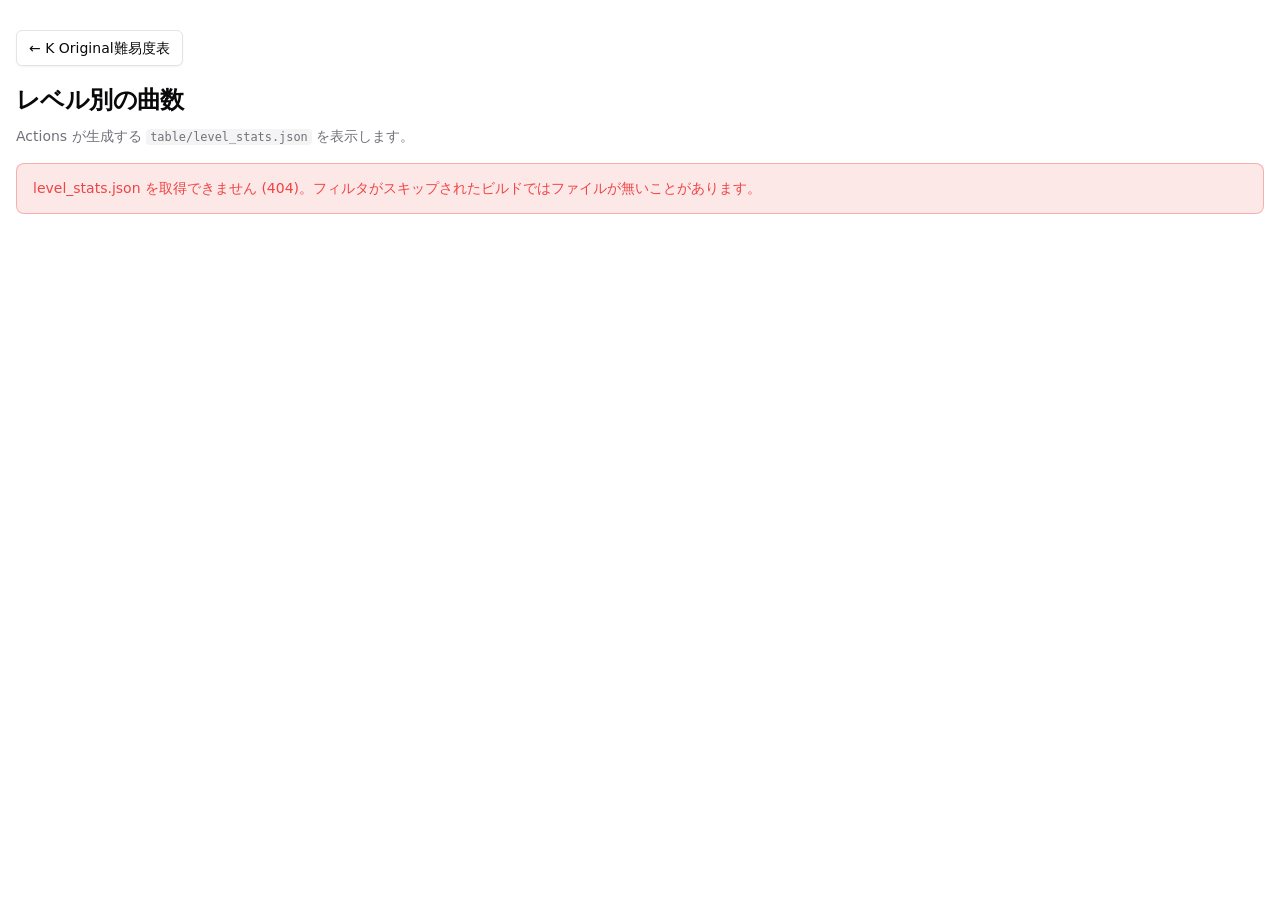
==== docs/level-stats.html @ 5c1eef1f "Merge pull request #25 from katsu996/cursor/shadcn-style-ui-k-original-6162 style(pages): shadcn/ui " ====
<!DOCTYPE html>
<html lang="ja">
<head>
  <meta charset="utf-8" />
  <meta name="viewport" content="width=device-width, initial-scale=1" />
  <title>K Original難易度表 — レベル別の曲数</title>
  <style>
    /* index と同系の shadcn/ui（zinc）風トークン（OS の明暗に追従） */
    html {
      color-scheme: light dark;
      --background: 0 0% 100%;
      --foreground: 240 10% 3.9%;
      --card: 0 0% 100%;
      --card-foreground: 240 10% 3.9%;
      --muted: 240 4.8% 95.9%;
      --muted-foreground: 240 3.8% 46.1%;
      --border: 240 5.9% 90%;
      --radius: 0.5rem;
      --link: 221 83% 53%;
      --destructive: 0 84.2% 60.2%;
    }
    @media (prefers-color-scheme: dark) {
      html {
        --background: 240 10% 3.9%;
        --foreground: 0 0% 98%;
        --card: 240 10% 3.9%;
        --card-foreground: 0 0% 98%;
        --muted: 240 3.7% 15.9%;
        --muted-foreground: 240 5% 64.9%;
        --border: 240 3.7% 15.9%;
        --link: 217 91% 60%;
        --destructive: 0 62.8% 30.6%;
      }
    }
    * { box-sizing: border-box; }
    body {
      font-family: ui-sans-serif, system-ui, -apple-system, "Segoe UI", Roboto, "Noto Sans JP", sans-serif;
      margin: 0;
      padding: 1rem 1rem 2rem;
      background-color: hsl(var(--background));
      color: hsl(var(--foreground));
      line-height: 1.5;
      -webkit-font-smoothing: antialiased;
    }
    .wrap { max-width: 100%; margin: 0 auto; }
    h1 { font-size: 1.5rem; font-weight: 600; letter-spacing: -0.025em; margin: 0 0 0.5rem; }
    .lead { color: hsl(var(--muted-foreground)); margin: 0 0 1rem; font-size: 0.875rem; }
    .nav { margin-bottom: 1rem; font-size: 0.875rem; }
    .nav a {
      display: inline-flex;
      align-items: center;
      height: 2.25rem;
      padding: 0 0.75rem;
      border-radius: calc(var(--radius) - 2px);
      font-weight: 500;
      color: hsl(var(--foreground));
      border: 1px solid hsl(var(--border));
      background: hsl(var(--card));
      box-shadow: 0 1px 2px 0 rgb(0 0 0 / 0.05);
      text-decoration: none;
      transition: background-color 0.15s;
    }
    .nav a:hover { background-color: hsl(var(--muted)); }
    .meta {
      background-color: hsl(var(--card));
      border: 1px solid hsl(var(--border));
      border-radius: var(--radius);
      box-shadow: 0 1px 2px 0 rgb(0 0 0 / 0.05);
      padding: 0.75rem 1rem;
      margin-bottom: 1rem;
      font-size: 0.8125rem;
    }
    .meta dl { margin: 0; display: grid; grid-template-columns: auto 1fr; gap: 0.25rem 1rem; }
    .meta dt { color: hsl(var(--muted-foreground)); font-weight: 500; }
    .meta dd { margin: 0; word-break: break-all; }
    .level-stats {
      background-color: hsl(var(--card));
      border: 1px solid hsl(var(--border));
      border-radius: var(--radius);
      box-shadow: 0 1px 2px 0 rgb(0 0 0 / 0.05);
      padding: 0.75rem 1rem 1rem;
      margin-bottom: 1rem;
    }
    .level-stats h2 {
      font-size: 1.05rem;
      margin: 0 0 0.35rem;
      font-weight: 600;
    }
    .level-stats-grid {
      display: grid;
      grid-template-columns: repeat(auto-fit, minmax(15rem, 1fr));
      gap: 0.75rem;
    }
    .level-stats-card {
      border: 1px solid hsl(var(--border));
      border-radius: var(--radius);
      padding: 0.55rem 0.65rem;
      background-color: hsl(var(--muted) / 0.35);
      min-width: 0;
    }
    .level-stats-card h3 {
      font-size: 0.9rem;
      margin: 0 0 0.25rem;
      font-weight: 600;
      line-height: 1.35;
    }
    .level-stats-card .level-stats-sub {
      font-size: 0.76rem;
      color: hsl(var(--muted-foreground));
      margin: 0 0 0.4rem;
    }
    .level-stats-card .scroll-mini {
      overflow: auto;
      max-height: 14rem;
      border-radius: calc(var(--radius) - 2px);
      border: 1px solid hsl(var(--border));
      background-color: hsl(var(--background));
    }
    .level-stats-card table {
      border-collapse: collapse;
      font-size: 0.78rem;
      width: 100%;
      white-space: nowrap;
    }
    .level-stats-card th, .level-stats-card td {
      border: 1px solid hsl(var(--border));
      padding: 0.25rem 0.4rem;
    }
    .level-stats-card th {
      background-color: hsl(var(--muted));
      position: sticky;
      top: 0;
      z-index: 1;
    }
    td.num { text-align: right; font-variant-numeric: tabular-nums; }
    .err {
      color: hsl(var(--destructive));
      padding: 0.875rem 1rem;
      background-color: hsl(var(--destructive) / 0.12);
      border: 1px solid hsl(var(--destructive) / 0.35);
      border-radius: var(--radius);
      font-size: 0.875rem;
    }
    code {
      background-color: hsl(var(--muted));
      padding: 0.1em 0.35em;
      border-radius: calc(var(--radius) - 4px);
      font-size: 0.85em;
    }
  </style>
</head>
<body>
  <div class="wrap">
    <p class="nav"><a href="./index.html">← K Original難易度表</a></p>
    <h1>レベル別の曲数</h1>
    <p class="lead">
      Actions が生成する <code>table/level_stats.json</code> を表示します。
    </p>
    <div id="meta" class="meta" hidden>
      <dl id="meta-dl"></dl>
    </div>
    <div id="err" class="err" hidden></div>
    <section id="level-stats-section" class="level-stats" hidden>
      <h2>集計</h2>
      <div id="level-stats-grid" class="level-stats-grid"></div>
    </section>
  </div>
  <script>
(function () {
  var metaEl = document.getElementById("meta");
  var metaDl = document.getElementById("meta-dl");
  var errEl = document.getElementById("err");
  var levelSec = document.getElementById("level-stats-section");
  var levelGrid = document.getElementById("level-stats-grid");

  fetch("./table/level_stats.json", { cache: "no-store" })
    .then(function (r) {
      if (!r.ok) throw new Error("level_stats.json を取得できません (" + r.status + ")。フィルタがスキップされたビルドではファイルが無いことがあります。");
      return r.json();
    })
    .then(function (ld) {
      metaDl.innerHTML = "";
      if (ld.sql_where) {
        var dt = document.createElement("dt");
        dt.textContent = "SQL 条件";
        var dd = document.createElement("dd");
        dd.textContent = String(ld.sql_where);
        metaDl.appendChild(dt);
        metaDl.appendChild(dd);
      }
      if (ld.version != null) {
        var dt2 = document.createElement("dt");
        dt2.textContent = "集計 JSON の version";
        var dd2 = document.createElement("dd");
        dd2.textContent = String(ld.version);
        metaDl.appendChild(dt2);
        metaDl.appendChild(dd2);
      }
      metaEl.hidden = metaDl.children.length === 0;

      if (!ld || !Array.isArray(ld.sources) || !ld.sources.length) {
        errEl.textContent = "level_stats.json に sources がありません（空の集計）。";
        errEl.hidden = false;
        return;
      }

      levelGrid.innerHTML = "";
      ld.sources.forEach(function (src) {
        var card = document.createElement("div");
        card.className = "level-stats-card";
        var h3 = document.createElement("h3");
        var disp = (src.display_name && String(src.display_name).trim()) || ("表 " + (src.index || ""));
        h3.textContent = disp;
        card.appendChild(h3);
        var shortN = (src.short_name && String(src.short_name).trim()) || "";
        var sub = document.createElement("p");
        sub.className = "level-stats-sub";
        sub.textContent = "条件通過 " + (src.total_filtered != null ? src.total_filtered : "—") + " 行（重複除去前）";
        card.appendChild(sub);
        var wrap = document.createElement("div");
        wrap.className = "scroll-mini";
        var tbl = document.createElement("table");
        var thead = document.createElement("thead");
        var trh = document.createElement("tr");
        var th1 = document.createElement("th");
        th1.textContent = "レベル";
        var th2 = document.createElement("th");
        th2.textContent = "曲数";
        trh.appendChild(th1);
        trh.appendChild(th2);
        thead.appendChild(trh);
        tbl.appendChild(thead);
        var tb = document.createElement("tbody");
        var bl = src.by_level && typeof src.by_level === "object" ? src.by_level : {};
        Object.keys(bl).forEach(function (k) {
          var tr = document.createElement("tr");
          var td1 = document.createElement("td");
          td1.textContent = shortN ? shortN + String(k) : String(k);
          var td2 = document.createElement("td");
          td2.className = "num";
          td2.textContent = String(bl[k]);
          tr.appendChild(td1);
          tr.appendChild(td2);
          tb.appendChild(tr);
        });
        tbl.appendChild(tb);
        wrap.appendChild(tbl);
        card.appendChild(wrap);
        levelGrid.appendChild(card);
      });
      levelSec.hidden = false;
    })
    .catch(function (e) {
      errEl.textContent = String(e.message || e);
      errEl.hidden = false;
    });
})();
  </script>
</body>
</html>
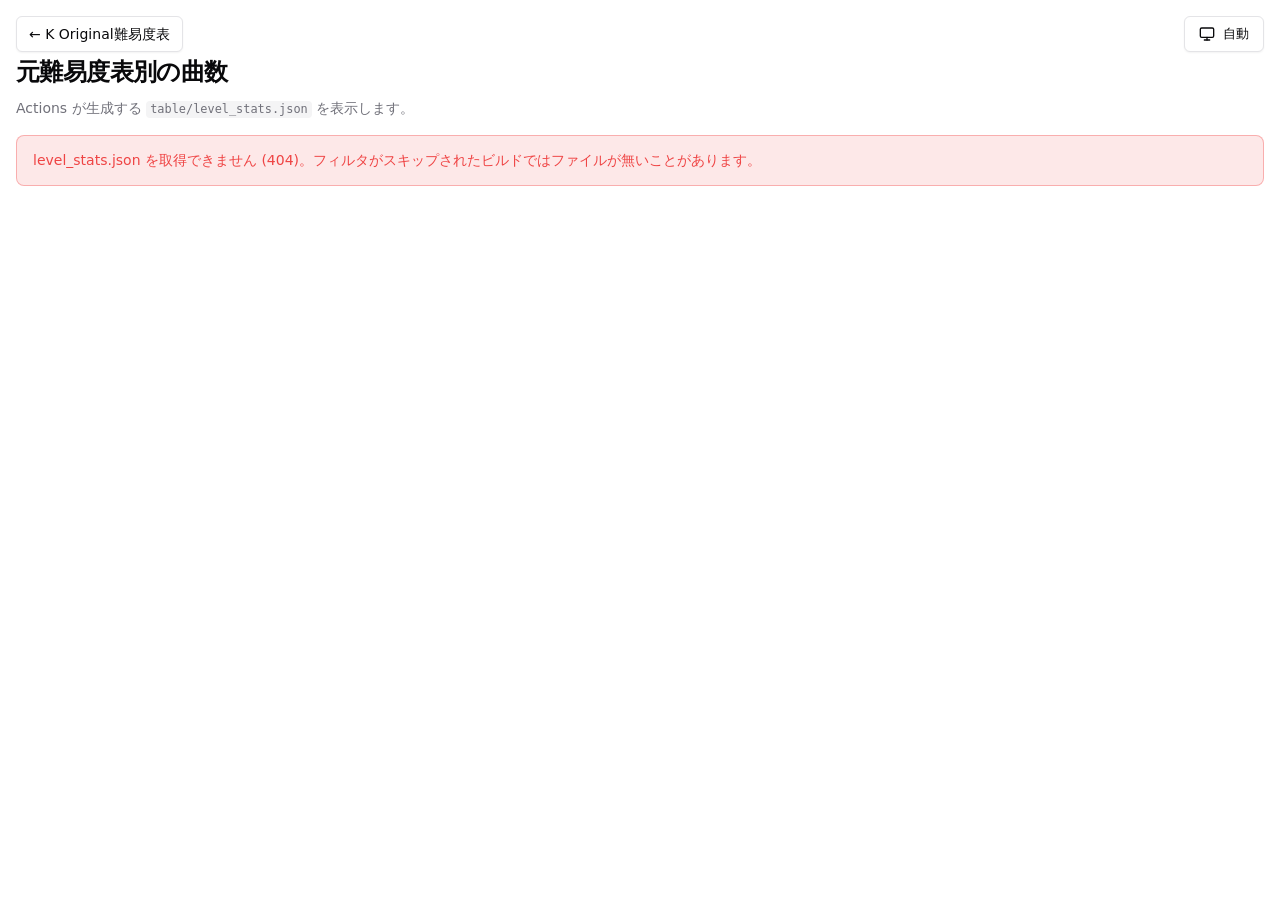
==== commit a779a7a2: "Merge pull request #26 from katsu996/cursor/pages-filter-level-stats-d95a feat(pages): 絞り込み折りたたみ・出自フ" ====
--- a/docs/level-stats.html
+++ b/docs/level-stats.html
@@ -3,9 +3,8 @@
 <head>
   <meta charset="utf-8" />
   <meta name="viewport" content="width=device-width, initial-scale=1" />
-  <title>K Original難易度表 — レベル別の曲数</title>
+  <title>K Original難易度表 — 元難易度表別の曲数</title>
   <style>
-    /* index と同系の shadcn/ui（zinc）風トークン（OS の明暗に追従） */
     html {
       color-scheme: light dark;
       --background: 0 0% 100%;
@@ -14,23 +13,61 @@
       --card-foreground: 240 10% 3.9%;
       --muted: 240 4.8% 95.9%;
       --muted-foreground: 240 3.8% 46.1%;
+      --accent: 240 4.8% 95.9%;
+      --accent-foreground: 240 5.9% 10%;
       --border: 240 5.9% 90%;
+      --input: 240 5.9% 90%;
+      --ring: 240 5.9% 10%;
       --radius: 0.5rem;
       --link: 221 83% 53%;
       --destructive: 0 84.2% 60.2%;
     }
     @media (prefers-color-scheme: dark) {
-      html {
+      html:not(.theme-light):not(.theme-dark) {
         --background: 240 10% 3.9%;
         --foreground: 0 0% 98%;
         --card: 240 10% 3.9%;
         --card-foreground: 0 0% 98%;
         --muted: 240 3.7% 15.9%;
         --muted-foreground: 240 5% 64.9%;
+        --accent: 240 3.7% 15.9%;
+        --accent-foreground: 0 0% 98%;
         --border: 240 3.7% 15.9%;
+        --input: 240 3.7% 15.9%;
+        --ring: 240 4.9% 83.9%;
         --link: 217 91% 60%;
         --destructive: 0 62.8% 30.6%;
       }
+    }
+    html.theme-dark {
+      --background: 240 10% 3.9%;
+      --foreground: 0 0% 98%;
+      --card: 240 10% 3.9%;
+      --card-foreground: 0 0% 98%;
+      --muted: 240 3.7% 15.9%;
+      --muted-foreground: 240 5% 64.9%;
+      --accent: 240 3.7% 15.9%;
+      --accent-foreground: 0 0% 98%;
+      --border: 240 3.7% 15.9%;
+      --input: 240 3.7% 15.9%;
+      --ring: 240 4.9% 83.9%;
+      --link: 217 91% 60%;
+      --destructive: 0 62.8% 30.6%;
+    }
+    html.theme-light {
+      --background: 0 0% 100%;
+      --foreground: 240 10% 3.9%;
+      --card: 0 0% 100%;
+      --card-foreground: 240 10% 3.9%;
+      --muted: 240 4.8% 95.9%;
+      --muted-foreground: 240 3.8% 46.1%;
+      --accent: 240 4.8% 95.9%;
+      --accent-foreground: 240 5.9% 10%;
+      --border: 240 5.9% 90%;
+      --input: 240 5.9% 90%;
+      --ring: 240 5.9% 10%;
+      --link: 221 83% 53%;
+      --destructive: 0 84.2% 60.2%;
     }
     * { box-sizing: border-box; }
     body {
@@ -43,9 +80,54 @@
       -webkit-font-smoothing: antialiased;
     }
     .wrap { max-width: 100%; margin: 0 auto; }
-    h1 { font-size: 1.5rem; font-weight: 600; letter-spacing: -0.025em; margin: 0 0 0.5rem; }
+    .site-header {
+      display: flex;
+      flex-wrap: wrap;
+      align-items: flex-start;
+      justify-content: space-between;
+      gap: 0.75rem;
+      margin-bottom: 0.75rem;
+    }
+    .site-head-main { flex: 1; min-width: 0; }
+    h1 {
+      font-size: 1.5rem;
+      font-weight: 600;
+      letter-spacing: -0.025em;
+      margin: 0.35rem 0 0;
+      line-height: 1.2;
+    }
+    .shadcn-btn {
+      display: inline-flex;
+      align-items: center;
+      justify-content: center;
+      gap: 0.5rem;
+      white-space: nowrap;
+      border-radius: calc(var(--radius) - 2px);
+      font-size: 0.875rem;
+      font-weight: 500;
+      line-height: 1.25rem;
+      height: 2.25rem;
+      padding: 0 0.875rem;
+      border: 1px solid hsl(var(--input));
+      background-color: hsl(var(--background));
+      color: hsl(var(--foreground));
+      box-shadow: 0 1px 2px 0 rgb(0 0 0 / 0.05);
+      cursor: pointer;
+      transition: color 0.15s, background-color 0.15s, border-color 0.15s, box-shadow 0.15s;
+    }
+    .shadcn-btn:hover {
+      background-color: hsl(var(--accent));
+      color: hsl(var(--accent-foreground));
+    }
+    .shadcn-btn:focus-visible {
+      outline: 2px solid hsl(var(--ring));
+      outline-offset: 2px;
+    }
+    .shadcn-btn-icon-wrap { display: inline-flex; align-items: center; justify-content: center; flex-shrink: 0; }
+    .shadcn-btn-icon-wrap svg { display: block; }
+    .shadcn-btn-text { font-size: 0.8125rem; }
     .lead { color: hsl(var(--muted-foreground)); margin: 0 0 1rem; font-size: 0.875rem; }
-    .nav { margin-bottom: 1rem; font-size: 0.875rem; }
+    .nav { margin: 0 0 0.35rem; font-size: 0.875rem; }
     .nav a {
       display: inline-flex;
       align-items: center;
@@ -151,8 +233,16 @@
 </head>
 <body>
   <div class="wrap">
-    <p class="nav"><a href="./index.html">← K Original難易度表</a></p>
-    <h1>レベル別の曲数</h1>
+    <header class="site-header">
+      <div class="site-head-main">
+        <p class="nav"><a href="./index.html">← K Original難易度表</a></p>
+        <h1>元難易度表別の曲数</h1>
+      </div>
+      <button type="button" class="shadcn-btn" id="theme-toggle" aria-label="配色を切り替え">
+        <span class="shadcn-btn-icon-wrap" id="theme-toggle-icon" aria-hidden="true"></span>
+        <span class="shadcn-btn-text" id="theme-toggle-text">自動</span>
+      </button>
+    </header>
     <p class="lead">
       Actions が生成する <code>table/level_stats.json</code> を表示します。
     </p>
@@ -161,12 +251,63 @@
     </div>
     <div id="err" class="err" hidden></div>
     <section id="level-stats-section" class="level-stats" hidden>
-      <h2>集計</h2>
+      <h2>元難易度表ごとのレベル別件数</h2>
       <div id="level-stats-grid" class="level-stats-grid"></div>
     </section>
   </div>
   <script>
 (function () {
+  var THEME_STORAGE = "k-original-color-scheme";
+  var THEME_ICONS = {
+    system: '<svg xmlns="http://www.w3.org/2000/svg" width="16" height="16" viewBox="0 0 24 24" fill="none" stroke="currentColor" stroke-width="2" stroke-linecap="round" stroke-linejoin="round"><rect width="20" height="14" x="2" y="3" rx="2"/><line x1="8" x2="16" y1="21" y2="21"/><line x1="12" x2="12" y1="17" y2="21"/></svg>',
+    light: '<svg xmlns="http://www.w3.org/2000/svg" width="16" height="16" viewBox="0 0 24 24" fill="none" stroke="currentColor" stroke-width="2" stroke-linecap="round"><circle cx="12" cy="12" r="4"/><path d="M12 2v2m0 16v2M4.93 4.93l1.41 1.41m11.32 11.32l1.41 1.41M2 12h2m16 0h2M4.93 19.07l1.41-1.41M17.66 6.34l1.41-1.41"/></svg>',
+    dark: '<svg xmlns="http://www.w3.org/2000/svg" width="16" height="16" viewBox="0 0 24 24" fill="none" stroke="currentColor" stroke-width="2" stroke-linecap="round" stroke-linejoin="round"><path d="M12 3a6 6 0 0 0 9 9 9 9 0 1 1-9-9Z"/></svg>'
+  };
+
+  function applyThemeClass(mode) {
+    var html = document.documentElement;
+    html.classList.remove("theme-light", "theme-dark");
+    if (mode === "light") html.classList.add("theme-light");
+    else if (mode === "dark") html.classList.add("theme-dark");
+  }
+
+  function storedThemeMode() {
+    var v = localStorage.getItem(THEME_STORAGE);
+    if (v === "light" || v === "dark") return v;
+    return "system";
+  }
+
+  function setThemeButtonLabel(btn, mode) {
+    if (!btn) return;
+    var label = mode === "light" ? "ライト" : mode === "dark" ? "ダーク" : "自動";
+    var iconKey = mode === "light" ? "light" : mode === "dark" ? "dark" : "system";
+    var iconEl = document.getElementById("theme-toggle-icon");
+    var textEl = document.getElementById("theme-toggle-text");
+    if (iconEl) iconEl.innerHTML = THEME_ICONS[iconKey] || "";
+    if (textEl) textEl.textContent = label;
+    btn.setAttribute("aria-label", "配色: " + label + "（クリックで切替）");
+    btn.title = "配色: " + label + "（クリックで 自動→ライト→ダーク→自動）";
+  }
+
+  function initThemeToggle() {
+    var mode = storedThemeMode();
+    applyThemeClass(mode === "system" ? null : mode);
+    var btn = document.getElementById("theme-toggle");
+    setThemeButtonLabel(btn, mode);
+    if (!btn) return;
+    btn.addEventListener("click", function () {
+      var cur = storedThemeMode();
+      var next = cur === "system" ? "light" : cur === "light" ? "dark" : "system";
+      if (next === "system") localStorage.removeItem(THEME_STORAGE);
+      else localStorage.setItem(THEME_STORAGE, next);
+      var m = storedThemeMode();
+      applyThemeClass(m === "system" ? null : m);
+      setThemeButtonLabel(btn, m);
+    });
+  }
+
+  initThemeToggle();
+
   var metaEl = document.getElementById("meta");
   var metaDl = document.getElementById("meta-dl");
   var errEl = document.getElementById("err");
@@ -215,7 +356,9 @@
         var shortN = (src.short_name && String(src.short_name).trim()) || "";
         var sub = document.createElement("p");
         sub.className = "level-stats-sub";
-        sub.textContent = "条件通過 " + (src.total_filtered != null ? src.total_filtered : "—") + " 行（重複除去前）";
+        var ta = src.total_all != null ? String(src.total_all) : "—";
+        var tf = src.total_filtered != null ? String(src.total_filtered) : "—";
+        sub.textContent = "元表データ " + ta + " 行 / SQL 条件通過 " + tf + " 行（重複除去前）";
         card.appendChild(sub);
         var wrap = document.createElement("div");
         wrap.className = "scroll-mini";
@@ -224,25 +367,54 @@
         var trh = document.createElement("tr");
         var th1 = document.createElement("th");
         th1.textContent = "レベル";
-        var th2 = document.createElement("th");
-        th2.textContent = "曲数";
         trh.appendChild(th1);
-        trh.appendChild(th2);
+        var levelRows = Array.isArray(src.level_rows) ? src.level_rows : null;
+        var tb = document.createElement("tbody");
+        if (levelRows) {
+          var th2 = document.createElement("th");
+          th2.textContent = "曲数（SQL 後）";
+          var th3 = document.createElement("th");
+          th3.textContent = "曲数（SQL 前）";
+          trh.appendChild(th2);
+          trh.appendChild(th3);
+        } else {
+          var th2o = document.createElement("th");
+          th2o.textContent = "曲数";
+          trh.appendChild(th2o);
+        }
         thead.appendChild(trh);
         tbl.appendChild(thead);
-        var tb = document.createElement("tbody");
-        var bl = src.by_level && typeof src.by_level === "object" ? src.by_level : {};
-        Object.keys(bl).forEach(function (k) {
-          var tr = document.createElement("tr");
-          var td1 = document.createElement("td");
-          td1.textContent = shortN ? shortN + String(k) : String(k);
-          var td2 = document.createElement("td");
-          td2.className = "num";
-          td2.textContent = String(bl[k]);
-          tr.appendChild(td1);
-          tr.appendChild(td2);
-          tb.appendChild(tr);
-        });
+        if (levelRows) {
+          levelRows.forEach(function (lr) {
+            var tr = document.createElement("tr");
+            var lv = lr.level != null && lr.level !== "" ? String(lr.level) : "";
+            var td1 = document.createElement("td");
+            td1.textContent = shortN && lv ? shortN + lv : lv;
+            var td2 = document.createElement("td");
+            td2.className = "num";
+            td2.textContent = String(lr.after_sql != null ? lr.after_sql : 0);
+            var td3 = document.createElement("td");
+            td3.className = "num";
+            td3.textContent = String(lr.before_sql != null ? lr.before_sql : 0);
+            tr.appendChild(td1);
+            tr.appendChild(td2);
+            tr.appendChild(td3);
+            tb.appendChild(tr);
+          });
+        } else {
+          var bl = src.by_level && typeof src.by_level === "object" ? src.by_level : {};
+          Object.keys(bl).forEach(function (k) {
+            var tr = document.createElement("tr");
+            var td1 = document.createElement("td");
+            td1.textContent = shortN ? shortN + String(k) : String(k);
+            var td2 = document.createElement("td");
+            td2.className = "num";
+            td2.textContent = String(bl[k]);
+            tr.appendChild(td1);
+            tr.appendChild(td2);
+            tb.appendChild(tr);
+          });
+        }
         tbl.appendChild(tb);
         wrap.appendChild(tbl);
         card.appendChild(wrap);
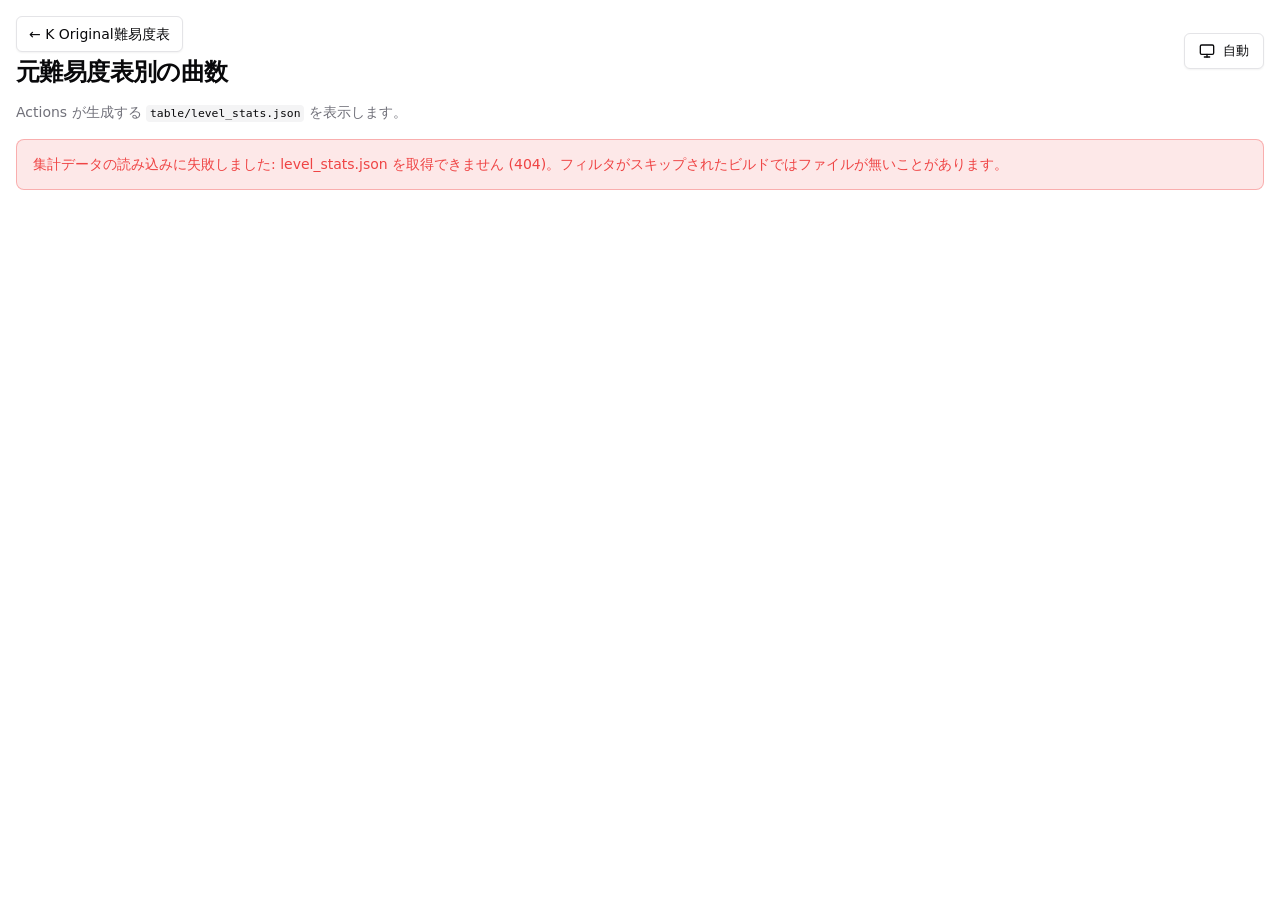
==== commit 0641acaf: "Merge pull request #28 from katsu996/cursor/todo-backlog-impl-7c58 feat: todo バックログ（P0〜P3）の実装と CI 強化" ====
--- a/docs/level-stats.html
+++ b/docs/level-stats.html
@@ -4,234 +4,10 @@
   <meta charset="utf-8" />
   <meta name="viewport" content="width=device-width, initial-scale=1" />
   <title>K Original難易度表 — 元難易度表別の曲数</title>
-  <style>
-    html {
-      color-scheme: light dark;
-      --background: 0 0% 100%;
-      --foreground: 240 10% 3.9%;
-      --card: 0 0% 100%;
-      --card-foreground: 240 10% 3.9%;
-      --muted: 240 4.8% 95.9%;
-      --muted-foreground: 240 3.8% 46.1%;
-      --accent: 240 4.8% 95.9%;
-      --accent-foreground: 240 5.9% 10%;
-      --border: 240 5.9% 90%;
-      --input: 240 5.9% 90%;
-      --ring: 240 5.9% 10%;
-      --radius: 0.5rem;
-      --link: 221 83% 53%;
-      --destructive: 0 84.2% 60.2%;
-    }
-    @media (prefers-color-scheme: dark) {
-      html:not(.theme-light):not(.theme-dark) {
-        --background: 240 10% 3.9%;
-        --foreground: 0 0% 98%;
-        --card: 240 10% 3.9%;
-        --card-foreground: 0 0% 98%;
-        --muted: 240 3.7% 15.9%;
-        --muted-foreground: 240 5% 64.9%;
-        --accent: 240 3.7% 15.9%;
-        --accent-foreground: 0 0% 98%;
-        --border: 240 3.7% 15.9%;
-        --input: 240 3.7% 15.9%;
-        --ring: 240 4.9% 83.9%;
-        --link: 217 91% 60%;
-        --destructive: 0 62.8% 30.6%;
-      }
-    }
-    html.theme-dark {
-      --background: 240 10% 3.9%;
-      --foreground: 0 0% 98%;
-      --card: 240 10% 3.9%;
-      --card-foreground: 0 0% 98%;
-      --muted: 240 3.7% 15.9%;
-      --muted-foreground: 240 5% 64.9%;
-      --accent: 240 3.7% 15.9%;
-      --accent-foreground: 0 0% 98%;
-      --border: 240 3.7% 15.9%;
-      --input: 240 3.7% 15.9%;
-      --ring: 240 4.9% 83.9%;
-      --link: 217 91% 60%;
-      --destructive: 0 62.8% 30.6%;
-    }
-    html.theme-light {
-      --background: 0 0% 100%;
-      --foreground: 240 10% 3.9%;
-      --card: 0 0% 100%;
-      --card-foreground: 240 10% 3.9%;
-      --muted: 240 4.8% 95.9%;
-      --muted-foreground: 240 3.8% 46.1%;
-      --accent: 240 4.8% 95.9%;
-      --accent-foreground: 240 5.9% 10%;
-      --border: 240 5.9% 90%;
-      --input: 240 5.9% 90%;
-      --ring: 240 5.9% 10%;
-      --link: 221 83% 53%;
-      --destructive: 0 84.2% 60.2%;
-    }
-    * { box-sizing: border-box; }
-    body {
-      font-family: ui-sans-serif, system-ui, -apple-system, "Segoe UI", Roboto, "Noto Sans JP", sans-serif;
-      margin: 0;
-      padding: 1rem 1rem 2rem;
-      background-color: hsl(var(--background));
-      color: hsl(var(--foreground));
-      line-height: 1.5;
-      -webkit-font-smoothing: antialiased;
-    }
-    .wrap { max-width: 100%; margin: 0 auto; }
-    .site-header {
-      display: flex;
-      flex-wrap: wrap;
-      align-items: flex-start;
-      justify-content: space-between;
-      gap: 0.75rem;
-      margin-bottom: 0.75rem;
-    }
-    .site-head-main { flex: 1; min-width: 0; }
-    h1 {
-      font-size: 1.5rem;
-      font-weight: 600;
-      letter-spacing: -0.025em;
-      margin: 0.35rem 0 0;
-      line-height: 1.2;
-    }
-    .shadcn-btn {
-      display: inline-flex;
-      align-items: center;
-      justify-content: center;
-      gap: 0.5rem;
-      white-space: nowrap;
-      border-radius: calc(var(--radius) - 2px);
-      font-size: 0.875rem;
-      font-weight: 500;
-      line-height: 1.25rem;
-      height: 2.25rem;
-      padding: 0 0.875rem;
-      border: 1px solid hsl(var(--input));
-      background-color: hsl(var(--background));
-      color: hsl(var(--foreground));
-      box-shadow: 0 1px 2px 0 rgb(0 0 0 / 0.05);
-      cursor: pointer;
-      transition: color 0.15s, background-color 0.15s, border-color 0.15s, box-shadow 0.15s;
-    }
-    .shadcn-btn:hover {
-      background-color: hsl(var(--accent));
-      color: hsl(var(--accent-foreground));
-    }
-    .shadcn-btn:focus-visible {
-      outline: 2px solid hsl(var(--ring));
-      outline-offset: 2px;
-    }
-    .shadcn-btn-icon-wrap { display: inline-flex; align-items: center; justify-content: center; flex-shrink: 0; }
-    .shadcn-btn-icon-wrap svg { display: block; }
-    .shadcn-btn-text { font-size: 0.8125rem; }
-    .lead { color: hsl(var(--muted-foreground)); margin: 0 0 1rem; font-size: 0.875rem; }
-    .nav { margin: 0 0 0.35rem; font-size: 0.875rem; }
-    .nav a {
-      display: inline-flex;
-      align-items: center;
-      height: 2.25rem;
-      padding: 0 0.75rem;
-      border-radius: calc(var(--radius) - 2px);
-      font-weight: 500;
-      color: hsl(var(--foreground));
-      border: 1px solid hsl(var(--border));
-      background: hsl(var(--card));
-      box-shadow: 0 1px 2px 0 rgb(0 0 0 / 0.05);
-      text-decoration: none;
-      transition: background-color 0.15s;
-    }
-    .nav a:hover { background-color: hsl(var(--muted)); }
-    .meta {
-      background-color: hsl(var(--card));
-      border: 1px solid hsl(var(--border));
-      border-radius: var(--radius);
-      box-shadow: 0 1px 2px 0 rgb(0 0 0 / 0.05);
-      padding: 0.75rem 1rem;
-      margin-bottom: 1rem;
-      font-size: 0.8125rem;
-    }
-    .meta dl { margin: 0; display: grid; grid-template-columns: auto 1fr; gap: 0.25rem 1rem; }
-    .meta dt { color: hsl(var(--muted-foreground)); font-weight: 500; }
-    .meta dd { margin: 0; word-break: break-all; }
-    .level-stats {
-      background-color: hsl(var(--card));
-      border: 1px solid hsl(var(--border));
-      border-radius: var(--radius);
-      box-shadow: 0 1px 2px 0 rgb(0 0 0 / 0.05);
-      padding: 0.75rem 1rem 1rem;
-      margin-bottom: 1rem;
-    }
-    .level-stats h2 {
-      font-size: 1.05rem;
-      margin: 0 0 0.35rem;
-      font-weight: 600;
-    }
-    .level-stats-grid {
-      display: grid;
-      grid-template-columns: repeat(auto-fit, minmax(15rem, 1fr));
-      gap: 0.75rem;
-    }
-    .level-stats-card {
-      border: 1px solid hsl(var(--border));
-      border-radius: var(--radius);
-      padding: 0.55rem 0.65rem;
-      background-color: hsl(var(--muted) / 0.35);
-      min-width: 0;
-    }
-    .level-stats-card h3 {
-      font-size: 0.9rem;
-      margin: 0 0 0.25rem;
-      font-weight: 600;
-      line-height: 1.35;
-    }
-    .level-stats-card .level-stats-sub {
-      font-size: 0.76rem;
-      color: hsl(var(--muted-foreground));
-      margin: 0 0 0.4rem;
-    }
-    .level-stats-card .scroll-mini {
-      overflow: auto;
-      max-height: 14rem;
-      border-radius: calc(var(--radius) - 2px);
-      border: 1px solid hsl(var(--border));
-      background-color: hsl(var(--background));
-    }
-    .level-stats-card table {
-      border-collapse: collapse;
-      font-size: 0.78rem;
-      width: 100%;
-      white-space: nowrap;
-    }
-    .level-stats-card th, .level-stats-card td {
-      border: 1px solid hsl(var(--border));
-      padding: 0.25rem 0.4rem;
-    }
-    .level-stats-card th {
-      background-color: hsl(var(--muted));
-      position: sticky;
-      top: 0;
-      z-index: 1;
-    }
-    td.num { text-align: right; font-variant-numeric: tabular-nums; }
-    .err {
-      color: hsl(var(--destructive));
-      padding: 0.875rem 1rem;
-      background-color: hsl(var(--destructive) / 0.12);
-      border: 1px solid hsl(var(--destructive) / 0.35);
-      border-radius: var(--radius);
-      font-size: 0.875rem;
-    }
-    code {
-      background-color: hsl(var(--muted));
-      padding: 0.1em 0.35em;
-      border-radius: calc(var(--radius) - 4px);
-      font-size: 0.85em;
-    }
-  </style>
+  <link rel="stylesheet" href="assets/k-original-ui.css" />
+  <script src="assets/theme-toggle.js"></script>
 </head>
-<body>
+<body class="level-stats-page">
   <div class="wrap">
     <header class="site-header">
       <div class="site-head-main">
@@ -257,57 +33,6 @@
   </div>
   <script>
 (function () {
-  var THEME_STORAGE = "k-original-color-scheme";
-  var THEME_ICONS = {
-    system: '<svg xmlns="http://www.w3.org/2000/svg" width="16" height="16" viewBox="0 0 24 24" fill="none" stroke="currentColor" stroke-width="2" stroke-linecap="round" stroke-linejoin="round"><rect width="20" height="14" x="2" y="3" rx="2"/><line x1="8" x2="16" y1="21" y2="21"/><line x1="12" x2="12" y1="17" y2="21"/></svg>',
-    light: '<svg xmlns="http://www.w3.org/2000/svg" width="16" height="16" viewBox="0 0 24 24" fill="none" stroke="currentColor" stroke-width="2" stroke-linecap="round"><circle cx="12" cy="12" r="4"/><path d="M12 2v2m0 16v2M4.93 4.93l1.41 1.41m11.32 11.32l1.41 1.41M2 12h2m16 0h2M4.93 19.07l1.41-1.41M17.66 6.34l1.41-1.41"/></svg>',
-    dark: '<svg xmlns="http://www.w3.org/2000/svg" width="16" height="16" viewBox="0 0 24 24" fill="none" stroke="currentColor" stroke-width="2" stroke-linecap="round" stroke-linejoin="round"><path d="M12 3a6 6 0 0 0 9 9 9 9 0 1 1-9-9Z"/></svg>'
-  };
-
-  function applyThemeClass(mode) {
-    var html = document.documentElement;
-    html.classList.remove("theme-light", "theme-dark");
-    if (mode === "light") html.classList.add("theme-light");
-    else if (mode === "dark") html.classList.add("theme-dark");
-  }
-
-  function storedThemeMode() {
-    var v = localStorage.getItem(THEME_STORAGE);
-    if (v === "light" || v === "dark") return v;
-    return "system";
-  }
-
-  function setThemeButtonLabel(btn, mode) {
-    if (!btn) return;
-    var label = mode === "light" ? "ライト" : mode === "dark" ? "ダーク" : "自動";
-    var iconKey = mode === "light" ? "light" : mode === "dark" ? "dark" : "system";
-    var iconEl = document.getElementById("theme-toggle-icon");
-    var textEl = document.getElementById("theme-toggle-text");
-    if (iconEl) iconEl.innerHTML = THEME_ICONS[iconKey] || "";
-    if (textEl) textEl.textContent = label;
-    btn.setAttribute("aria-label", "配色: " + label + "（クリックで切替）");
-    btn.title = "配色: " + label + "（クリックで 自動→ライト→ダーク→自動）";
-  }
-
-  function initThemeToggle() {
-    var mode = storedThemeMode();
-    applyThemeClass(mode === "system" ? null : mode);
-    var btn = document.getElementById("theme-toggle");
-    setThemeButtonLabel(btn, mode);
-    if (!btn) return;
-    btn.addEventListener("click", function () {
-      var cur = storedThemeMode();
-      var next = cur === "system" ? "light" : cur === "light" ? "dark" : "system";
-      if (next === "system") localStorage.removeItem(THEME_STORAGE);
-      else localStorage.setItem(THEME_STORAGE, next);
-      var m = storedThemeMode();
-      applyThemeClass(m === "system" ? null : m);
-      setThemeButtonLabel(btn, m);
-    });
-  }
-
-  initThemeToggle();
-
   var metaEl = document.getElementById("meta");
   var metaDl = document.getElementById("meta-dl");
   var errEl = document.getElementById("err");
@@ -423,7 +148,7 @@
       levelSec.hidden = false;
     })
     .catch(function (e) {
-      errEl.textContent = String(e.message || e);
+      errEl.textContent = "集計データの読み込みに失敗しました: " + String(e.message || e);
       errEl.hidden = false;
     });
 })();
--- a/docs/assets/k-original-ui.css
+++ b/docs/assets/k-original-ui.css
@@ -0,0 +1,480 @@
+    /*
+      静的 HTML のため npm の shadcn/ui は未使用。
+      shadcn/ui（zinc 系）のデザイントークンと Button / Card / Input 相当の見た目を CSS で再現。
+    */
+    html {
+      color-scheme: light dark;
+      --background: 0 0% 100%;
+      --foreground: 240 10% 3.9%;
+      --card: 0 0% 100%;
+      --card-foreground: 240 10% 3.9%;
+      --popover: 0 0% 100%;
+      --popover-foreground: 240 10% 3.9%;
+      --primary: 240 5.9% 10%;
+      --primary-foreground: 0 0% 98%;
+      --secondary: 240 4.8% 95.9%;
+      --secondary-foreground: 240 5.9% 10%;
+      --muted: 240 4.8% 95.9%;
+      --muted-foreground: 240 3.8% 46.1%;
+      --accent: 240 4.8% 95.9%;
+      --accent-foreground: 240 5.9% 10%;
+      --destructive: 0 84.2% 60.2%;
+      --destructive-foreground: 0 0% 98%;
+      --border: 240 5.9% 90%;
+      --input: 240 5.9% 90%;
+      --ring: 240 5.9% 10%;
+      --radius: 0.5rem;
+      --group-t: 221 83% 96%;
+      --group-d: 142 76% 94%;
+      --row-alt: 240 5% 98%;
+      --link: 221 83% 53%;
+    }
+    @media (prefers-color-scheme: dark) {
+      html:not(.theme-light):not(.theme-dark) {
+        --background: 240 10% 3.9%;
+        --foreground: 0 0% 98%;
+        --card: 240 10% 3.9%;
+        --card-foreground: 0 0% 98%;
+        --popover: 240 10% 3.9%;
+        --popover-foreground: 0 0% 98%;
+        --primary: 0 0% 98%;
+        --primary-foreground: 240 5.9% 10%;
+        --secondary: 240 3.7% 15.9%;
+        --secondary-foreground: 0 0% 98%;
+        --muted: 240 3.7% 15.9%;
+        --muted-foreground: 240 5% 64.9%;
+        --accent: 240 3.7% 15.9%;
+        --accent-foreground: 0 0% 98%;
+        --destructive: 0 62.8% 30.6%;
+        --destructive-foreground: 0 0% 98%;
+        --border: 240 3.7% 15.9%;
+        --input: 240 3.7% 15.9%;
+        --ring: 240 4.9% 83.9%;
+        --group-t: 224 76% 16%;
+        --group-d: 143 64% 14%;
+        --row-alt: 240 4% 9%;
+        --link: 217 91% 60%;
+      }
+    }
+    html.theme-dark {
+      --background: 240 10% 3.9%;
+      --foreground: 0 0% 98%;
+      --card: 240 10% 3.9%;
+      --card-foreground: 0 0% 98%;
+      --popover: 240 10% 3.9%;
+      --popover-foreground: 0 0% 98%;
+      --primary: 0 0% 98%;
+      --primary-foreground: 240 5.9% 10%;
+      --secondary: 240 3.7% 15.9%;
+      --secondary-foreground: 0 0% 98%;
+      --muted: 240 3.7% 15.9%;
+      --muted-foreground: 240 5% 64.9%;
+      --accent: 240 3.7% 15.9%;
+      --accent-foreground: 0 0% 98%;
+      --destructive: 0 62.8% 30.6%;
+      --destructive-foreground: 0 0% 98%;
+      --border: 240 3.7% 15.9%;
+      --input: 240 3.7% 15.9%;
+      --ring: 240 4.9% 83.9%;
+      --group-t: 224 76% 16%;
+      --group-d: 143 64% 14%;
+      --row-alt: 240 4% 9%;
+      --link: 217 91% 60%;
+    }
+    html.theme-light {
+      --background: 0 0% 100%;
+      --foreground: 240 10% 3.9%;
+      --card: 0 0% 100%;
+      --card-foreground: 240 10% 3.9%;
+      --popover: 0 0% 100%;
+      --popover-foreground: 240 10% 3.9%;
+      --primary: 240 5.9% 10%;
+      --primary-foreground: 0 0% 98%;
+      --secondary: 240 4.8% 95.9%;
+      --secondary-foreground: 240 5.9% 10%;
+      --muted: 240 4.8% 95.9%;
+      --muted-foreground: 240 3.8% 46.1%;
+      --accent: 240 4.8% 95.9%;
+      --accent-foreground: 240 5.9% 10%;
+      --destructive: 0 84.2% 60.2%;
+      --destructive-foreground: 0 0% 98%;
+      --border: 240 5.9% 90%;
+      --input: 240 5.9% 90%;
+      --ring: 240 5.9% 10%;
+      --group-t: 221 83% 96%;
+      --group-d: 142 76% 94%;
+      --row-alt: 240 5% 98%;
+      --link: 221 83% 53%;
+    }
+    * { box-sizing: border-box; }
+    body {
+      font-family: ui-sans-serif, system-ui, -apple-system, "Segoe UI", Roboto, "Noto Sans JP", sans-serif;
+      margin: 0;
+      padding: 1rem 1rem 2rem;
+      background-color: hsl(var(--background));
+      color: hsl(var(--foreground));
+      line-height: 1.5;
+      -webkit-font-smoothing: antialiased;
+    }
+    .wrap { max-width: 100%; margin: 0 auto; }
+    .site-header {
+      display: flex;
+      flex-wrap: wrap;
+      align-items: center;
+      justify-content: space-between;
+      gap: 0.75rem;
+      margin-bottom: 1rem;
+    }
+    h1 {
+      font-size: 1.5rem;
+      font-weight: 600;
+      letter-spacing: -0.025em;
+      line-height: 1.2;
+      margin: 0;
+    }
+    /* shadcn Button variant="outline" size="default" 相当 */
+    .shadcn-btn {
+      display: inline-flex;
+      align-items: center;
+      justify-content: center;
+      gap: 0.5rem;
+      white-space: nowrap;
+      border-radius: calc(var(--radius) - 2px);
+      font-size: 0.875rem;
+      font-weight: 500;
+      line-height: 1.25rem;
+      height: 2.25rem;
+      padding: 0 0.875rem;
+      border: 1px solid hsl(var(--input));
+      background-color: hsl(var(--background));
+      color: hsl(var(--foreground));
+      box-shadow: 0 1px 2px 0 rgb(0 0 0 / 0.05);
+      cursor: pointer;
+      transition: color 0.15s, background-color 0.15s, border-color 0.15s, box-shadow 0.15s;
+    }
+    .shadcn-btn:hover {
+      background-color: hsl(var(--accent));
+      color: hsl(var(--accent-foreground));
+    }
+    .shadcn-btn:focus-visible {
+      outline: 2px solid hsl(var(--ring));
+      outline-offset: 2px;
+    }
+    .shadcn-btn-icon-wrap {
+      display: inline-flex;
+      align-items: center;
+      justify-content: center;
+      flex-shrink: 0;
+    }
+    .shadcn-btn-icon-wrap svg {
+      display: block;
+    }
+    .shadcn-btn-text { font-size: 0.8125rem; }
+    /* shadcn Card 相当 */
+    .shadcn-card {
+      background-color: hsl(var(--card));
+      color: hsl(var(--card-foreground));
+      border: 1px solid hsl(var(--border));
+      border-radius: var(--radius);
+      box-shadow: 0 1px 2px 0 rgb(0 0 0 / 0.05);
+    }
+    .lead { color: hsl(var(--muted-foreground)); margin: 0 0 1rem; font-size: 0.875rem; }
+    .meta {
+      padding: 0.75rem 1rem;
+      margin-bottom: 0.75rem;
+      font-size: 0.8125rem;
+    }
+    .meta dl { margin: 0; display: grid; grid-template-columns: auto 1fr; gap: 0.25rem 1rem; }
+    .meta dt { color: hsl(var(--muted-foreground)); font-weight: 500; }
+    .meta dd { margin: 0; word-break: break-all; }
+    .sortbar {
+      display: flex; flex-wrap: wrap; gap: 0.75rem; align-items: center;
+      padding: 0.65rem 0.85rem;
+      margin-bottom: 0.75rem;
+      position: sticky;
+      top: 0;
+      z-index: 5;
+    }
+    .sortbar label { font-size: 0.8125rem; color: hsl(var(--muted-foreground)); white-space: nowrap; font-weight: 500; }
+    /* shadcn Select 相当 */
+    .shadcn-select {
+      height: 2.25rem;
+      padding: 0 0.625rem;
+      border: 1px solid hsl(var(--input));
+      border-radius: calc(var(--radius) - 2px);
+      font-size: 0.875rem;
+      min-width: 10rem;
+      background-color: hsl(var(--background));
+      color: hsl(var(--foreground));
+      box-shadow: 0 1px 2px 0 rgb(0 0 0 / 0.05);
+    }
+    .shadcn-select:focus-visible {
+      outline: 2px solid hsl(var(--ring));
+      outline-offset: 2px;
+    }
+    .toolbar {
+      display: flex; flex-wrap: wrap; gap: 0.5rem; align-items: center;
+      margin-bottom: 0;
+    }
+    .toolbar label { font-size: 0.8125rem; color: hsl(var(--muted-foreground)); font-weight: 500; }
+    .filter-collapse {
+      margin-bottom: 0.75rem;
+      padding: 0;
+      overflow: hidden;
+    }
+    .filter-collapse-toggle {
+      width: 100%;
+      border-radius: var(--radius);
+      border: none;
+      box-shadow: none;
+      justify-content: space-between;
+      padding: 0.65rem 0.85rem;
+      font-weight: 600;
+    }
+    .filter-collapse-toggle:hover { box-shadow: none; }
+    .filter-collapse-panel {
+      padding: 0.65rem 0.85rem 0.75rem;
+      border-top: 1px solid hsl(var(--border));
+    }
+    .filter-collapse-panel .toolbar { margin-bottom: 0.65rem; }
+    .filter-collapse-panel .filter-src { margin-bottom: 0; }
+    .filter-chevron {
+      font-size: 0.7rem;
+      opacity: 0.8;
+      margin-left: 0.35rem;
+    }
+    /* shadcn Input 相当 */
+    .shadcn-input {
+      flex: 1 1 12rem;
+      min-width: 8rem;
+      height: 2.25rem;
+      padding: 0 0.625rem;
+      border: 1px solid hsl(var(--input));
+      border-radius: calc(var(--radius) - 2px);
+      font-size: 0.875rem;
+      background-color: hsl(var(--background));
+      color: hsl(var(--foreground));
+      box-shadow: 0 1px 2px 0 rgb(0 0 0 / 0.05);
+    }
+    .shadcn-input:focus-visible {
+      outline: 2px solid hsl(var(--ring));
+      outline-offset: 2px;
+    }
+    .filter-src {
+      display: flex; flex-wrap: wrap; align-items: center; gap: 0.5rem 0.75rem;
+      margin-bottom: 0.65rem;
+      font-size: 0.8125rem;
+      color: hsl(var(--muted-foreground));
+      padding: 0.55rem 0.75rem;
+    }
+    .filter-src > span:first-child { font-weight: 500; color: hsl(var(--foreground)); margin-right: 0.25rem; }
+    .filter-src label {
+      display: inline-flex; align-items: center; gap: 0.4rem;
+      cursor: pointer; user-select: none;
+      padding: 0.25rem 0.5rem;
+      border-radius: calc(var(--radius) - 2px);
+      border: 1px solid hsl(var(--border));
+      background: hsl(var(--secondary) / 0.35);
+      color: hsl(var(--foreground));
+      font-size: 0.8125rem;
+      transition: background-color 0.15s, border-color 0.15s;
+    }
+    .filter-src label:hover { background-color: hsl(var(--accent)); }
+    .filter-src input { margin: 0; accent-color: hsl(var(--primary)); }
+    .colbar {
+      padding: 0.65rem 0.85rem;
+      margin-bottom: 0.75rem;
+      font-size: 0.75rem;
+      max-height: 16rem;
+      overflow: auto;
+    }
+    .colbar > .colbar-lead {
+      margin: 0 0 0.5rem;
+      font-size: 0.8125rem;
+      color: hsl(var(--muted-foreground));
+    }
+    .colbar-group { margin-bottom: 0.5rem; }
+    .colbar-group:last-child { margin-bottom: 0; }
+    .colbar-group-title {
+      font-weight: 600;
+      margin: 0 0 0.35rem;
+      font-size: 0.75rem;
+      color: hsl(var(--foreground));
+      letter-spacing: 0.02em;
+    }
+    .colbar-group-title.t { color: hsl(221 83% 40%); }
+    .colbar-group-title.d { color: hsl(142 76% 30%); }
+    html.theme-dark .colbar-group-title.t { color: hsl(217 91% 70%); }
+    html.theme-dark .colbar-group-title.d { color: hsl(142 71% 55%); }
+    @media (prefers-color-scheme: dark) {
+      html:not(.theme-light):not(.theme-dark) .colbar-group-title.t { color: hsl(217 91% 70%); }
+      html:not(.theme-light):not(.theme-dark) .colbar-group-title.d { color: hsl(142 71% 55%); }
+    }
+    .colpick-wrap {
+      display: flex;
+      flex-wrap: wrap;
+      gap: 0.35rem 0.5rem;
+      align-items: center;
+    }
+    label.colpick {
+      display: inline-flex;
+      align-items: center;
+      gap: 0.3rem;
+      white-space: nowrap;
+      cursor: pointer;
+      padding: 0.2rem 0.45rem;
+      border-radius: calc(var(--radius) - 4px);
+      border: 1px solid hsl(var(--border));
+      background: hsl(var(--secondary) / 0.25);
+      user-select: none;
+      font-size: 0.72rem;
+      transition: background-color 0.15s;
+    }
+    label.colpick:hover { background-color: hsl(var(--accent)); }
+    label.colpick input { margin: 0; accent-color: hsl(var(--primary)); }
+    .scroll {
+      overflow: auto;
+      max-height: min(78vh, 900px);
+    }
+    table {
+      border-collapse: collapse;
+      font-size: 0.8125rem;
+      white-space: nowrap;
+    }
+    th, td {
+      border: 1px solid hsl(var(--border));
+      padding: 0.4rem 0.55rem;
+      text-align: left;
+      vertical-align: top;
+    }
+    th {
+      background-color: hsl(var(--muted));
+      color: hsl(var(--foreground));
+      position: sticky;
+      top: 0;
+      z-index: 2;
+      font-weight: 600;
+    }
+    th.group-t { background-color: hsl(var(--group-t)); color: hsl(var(--foreground)); }
+    th.group-d { background-color: hsl(var(--group-d)); color: hsl(var(--foreground)); }
+    tr:nth-child(even) td { background-color: hsl(var(--row-alt) / 0.85); }
+    tr:hover td { background-color: hsl(var(--accent)); }
+    td.num { text-align: right; font-variant-numeric: tabular-nums; }
+    td.empty { color: hsl(var(--muted-foreground)); }
+    a { color: hsl(var(--link)); text-decoration: none; font-weight: 500; }
+    a:hover { text-decoration: underline; }
+    .err {
+      color: hsl(var(--destructive));
+      padding: 0.875rem 1rem;
+      background-color: hsl(var(--destructive) / 0.12);
+      border: 1px solid hsl(var(--destructive) / 0.35);
+      border-radius: var(--radius);
+      font-size: 0.875rem;
+    }
+    code {
+      background-color: hsl(var(--muted));
+      color: hsl(var(--foreground));
+      padding: 0.1em 0.35em;
+      border-radius: calc(var(--radius) - 4px);
+      font-size: 0.8125em;
+    }
+    footer { margin-top: 1.25rem; font-size: 0.8125rem; color: hsl(var(--muted-foreground)); }
+    .shadcn-link {
+      display: inline-flex;
+      align-items: center;
+      height: 2.25rem;
+      padding: 0 0.75rem;
+      border-radius: calc(var(--radius) - 2px);
+      font-size: 0.875rem;
+      font-weight: 500;
+      color: hsl(var(--foreground));
+      border: 1px solid hsl(var(--input));
+      background: hsl(var(--background));
+      box-shadow: 0 1px 2px 0 rgb(0 0 0 / 0.05);
+      transition: background-color 0.15s;
+    }
+    .shadcn-link:hover { background-color: hsl(var(--accent)); text-decoration: none; }
+
+    /* level-stats.html 用（index には無いコンポーネント） */
+    .site-head-main { flex: 1; min-width: 0; }
+    .nav { margin: 0 0 0.35rem; font-size: 0.875rem; }
+    .nav a {
+      display: inline-flex;
+      align-items: center;
+      height: 2.25rem;
+      padding: 0 0.75rem;
+      border-radius: calc(var(--radius) - 2px);
+      font-weight: 500;
+      color: hsl(var(--foreground));
+      border: 1px solid hsl(var(--border));
+      background: hsl(var(--card));
+      box-shadow: 0 1px 2px 0 rgb(0 0 0 / 0.05);
+      text-decoration: none;
+      transition: background-color 0.15s;
+    }
+    .nav a:hover { background-color: hsl(var(--muted)); }
+    .level-stats-page .meta {
+      background-color: hsl(var(--card));
+      border: 1px solid hsl(var(--border));
+      border-radius: var(--radius);
+      box-shadow: 0 1px 2px 0 rgb(0 0 0 / 0.05);
+    }
+    .level-stats {
+      background-color: hsl(var(--card));
+      border: 1px solid hsl(var(--border));
+      border-radius: var(--radius);
+      box-shadow: 0 1px 2px 0 rgb(0 0 0 / 0.05);
+      padding: 0.75rem 1rem 1rem;
+      margin-bottom: 1rem;
+    }
+    .level-stats h2 {
+      font-size: 1.05rem;
+      margin: 0 0 0.35rem;
+      font-weight: 600;
+    }
+    .level-stats-grid {
+      display: grid;
+      grid-template-columns: repeat(auto-fit, minmax(15rem, 1fr));
+      gap: 0.75rem;
+    }
+    .level-stats-card {
+      border: 1px solid hsl(var(--border));
+      border-radius: var(--radius);
+      padding: 0.55rem 0.65rem;
+      background-color: hsl(var(--muted) / 0.35);
+      min-width: 0;
+    }
+    .level-stats-card h3 {
+      font-size: 0.9rem;
+      margin: 0 0 0.25rem;
+      font-weight: 600;
+      line-height: 1.35;
+    }
+    .level-stats-card .level-stats-sub {
+      font-size: 0.76rem;
+      color: hsl(var(--muted-foreground));
+      margin: 0 0 0.4rem;
+    }
+    .level-stats-card .scroll-mini {
+      overflow: auto;
+      max-height: 14rem;
+      border-radius: calc(var(--radius) - 2px);
+      border: 1px solid hsl(var(--border));
+      background-color: hsl(var(--background));
+    }
+    .level-stats-card table {
+      border-collapse: collapse;
+      font-size: 0.78rem;
+      width: 100%;
+      white-space: nowrap;
+    }
+    .level-stats-card th, .level-stats-card td {
+      border: 1px solid hsl(var(--border));
+      padding: 0.25rem 0.4rem;
+    }
+    .level-stats-card th {
+      background-color: hsl(var(--muted));
+      position: sticky;
+      top: 0;
+      z-index: 1;
+    }
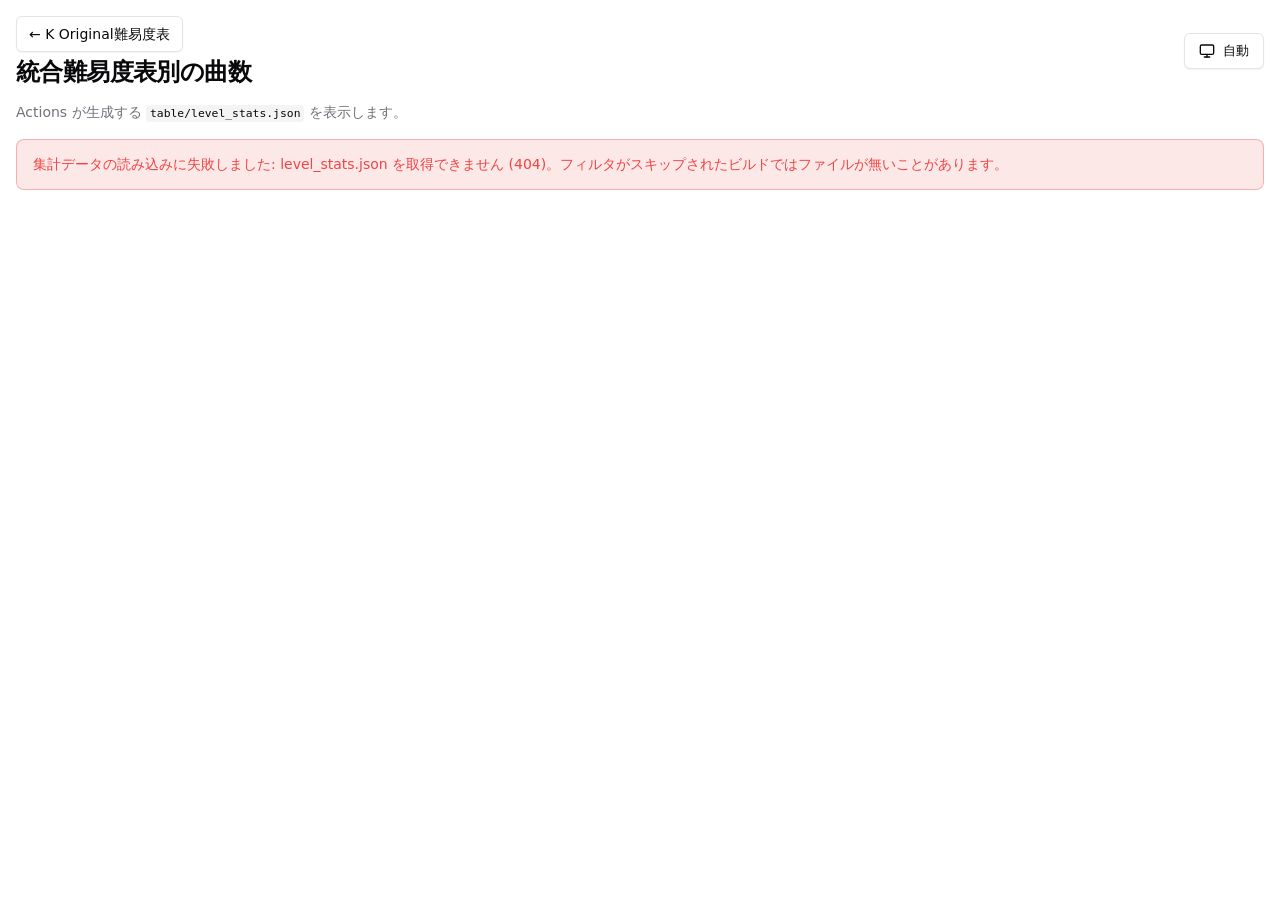
==== commit cd5927a4: "feat: source_tables 設定の統合・統合難易度表表記・Chat 列 filter_config の難易度表ソースを source_tables のオブジェクト配列に まとめ、heade" ====
--- a/docs/level-stats.html
+++ b/docs/level-stats.html
@@ -3,7 +3,7 @@
 <head>
   <meta charset="utf-8" />
   <meta name="viewport" content="width=device-width, initial-scale=1" />
-  <title>K Original難易度表 — 元難易度表別の曲数</title>
+  <title>K Original難易度表 — 統合難易度表別の曲数</title>
   <link rel="stylesheet" href="assets/k-original-ui.css" />
   <script src="assets/theme-toggle.js"></script>
 </head>
@@ -12,7 +12,7 @@
     <header class="site-header">
       <div class="site-head-main">
         <p class="nav"><a href="./index.html">← K Original難易度表</a></p>
-        <h1>元難易度表別の曲数</h1>
+        <h1>統合難易度表別の曲数</h1>
       </div>
       <button type="button" class="shadcn-btn" id="theme-toggle" aria-label="配色を切り替え">
         <span class="shadcn-btn-icon-wrap" id="theme-toggle-icon" aria-hidden="true"></span>
@@ -27,7 +27,7 @@
     </div>
     <div id="err" class="err" hidden></div>
     <section id="level-stats-section" class="level-stats" hidden>
-      <h2>元難易度表ごとのレベル別件数</h2>
+      <h2>統合難易度表ごとのレベル別件数</h2>
       <div id="level-stats-grid" class="level-stats-grid"></div>
     </section>
   </div>
--- a/docs/assets/k-original-ui.css
+++ b/docs/assets/k-original-ui.css
@@ -26,6 +26,7 @@
       --radius: 0.5rem;
       --group-t: 221 83% 96%;
       --group-d: 142 76% 94%;
+      --group-chat: 262 83% 96%;
       --row-alt: 240 5% 98%;
       --link: 221 83% 53%;
     }
@@ -52,6 +53,7 @@
         --ring: 240 4.9% 83.9%;
         --group-t: 224 76% 16%;
         --group-d: 143 64% 14%;
+        --group-chat: 262 35% 18%;
         --row-alt: 240 4% 9%;
         --link: 217 91% 60%;
       }
@@ -78,6 +80,7 @@
       --ring: 240 4.9% 83.9%;
       --group-t: 224 76% 16%;
       --group-d: 143 64% 14%;
+      --group-chat: 262 35% 18%;
       --row-alt: 240 4% 9%;
       --link: 217 91% 60%;
     }
@@ -103,6 +106,7 @@
       --ring: 240 5.9% 10%;
       --group-t: 221 83% 96%;
       --group-d: 142 76% 94%;
+      --group-chat: 262 83% 96%;
       --row-alt: 240 5% 98%;
       --link: 221 83% 53%;
     }
@@ -236,8 +240,27 @@
       padding: 0.65rem 0.85rem 0.75rem;
       border-top: 1px solid hsl(var(--border));
     }
-    .filter-collapse-panel .toolbar { margin-bottom: 0.65rem; }
-    .filter-collapse-panel .filter-src { margin-bottom: 0; }
+    /* 並び替え / キーワード・出自 / 列表示 を 1 パネル内で区切る */
+    .filter-collapse-panel .sortbar {
+      margin-bottom: 0;
+      padding-bottom: 0.75rem;
+      border-bottom: 1px solid hsl(var(--border));
+    }
+    .filter-collapse-panel .toolbar {
+      margin-top: 0.75rem;
+      margin-bottom: 0.65rem;
+    }
+    .filter-collapse-panel .filter-src {
+      margin-bottom: 0.65rem;
+    }
+    .filter-collapse-panel .colbar {
+      margin-top: 0.35rem;
+      margin-bottom: 0;
+      padding: 0.75rem 0 0;
+      border-top: 1px solid hsl(var(--border));
+      max-height: 18rem;
+      overflow: auto;
+    }
     .filter-chevron {
       font-size: 0.7rem;
       opacity: 0.8;
@@ -357,6 +380,8 @@
     }
     th.group-t { background-color: hsl(var(--group-t)); color: hsl(var(--foreground)); }
     th.group-d { background-color: hsl(var(--group-d)); color: hsl(var(--foreground)); }
+    th.group-chat { background-color: hsl(var(--group-chat)); color: hsl(var(--foreground)); }
+    td.chat-cell { white-space: nowrap; }
     tr:nth-child(even) td { background-color: hsl(var(--row-alt) / 0.85); }
     tr:hover td { background-color: hsl(var(--accent)); }
     td.num { text-align: right; font-variant-numeric: tabular-nums; }
@@ -379,6 +404,16 @@
       font-size: 0.8125em;
     }
     footer { margin-top: 1.25rem; font-size: 0.8125rem; color: hsl(var(--muted-foreground)); }
+    footer.site-footer {
+      display: flex;
+      flex-wrap: wrap;
+      align-items: center;
+      gap: 0.35rem 0.75rem;
+    }
+    footer.site-footer .footer-sep {
+      opacity: 0.45;
+      user-select: none;
+    }
     .shadcn-link {
       display: inline-flex;
       align-items: center;
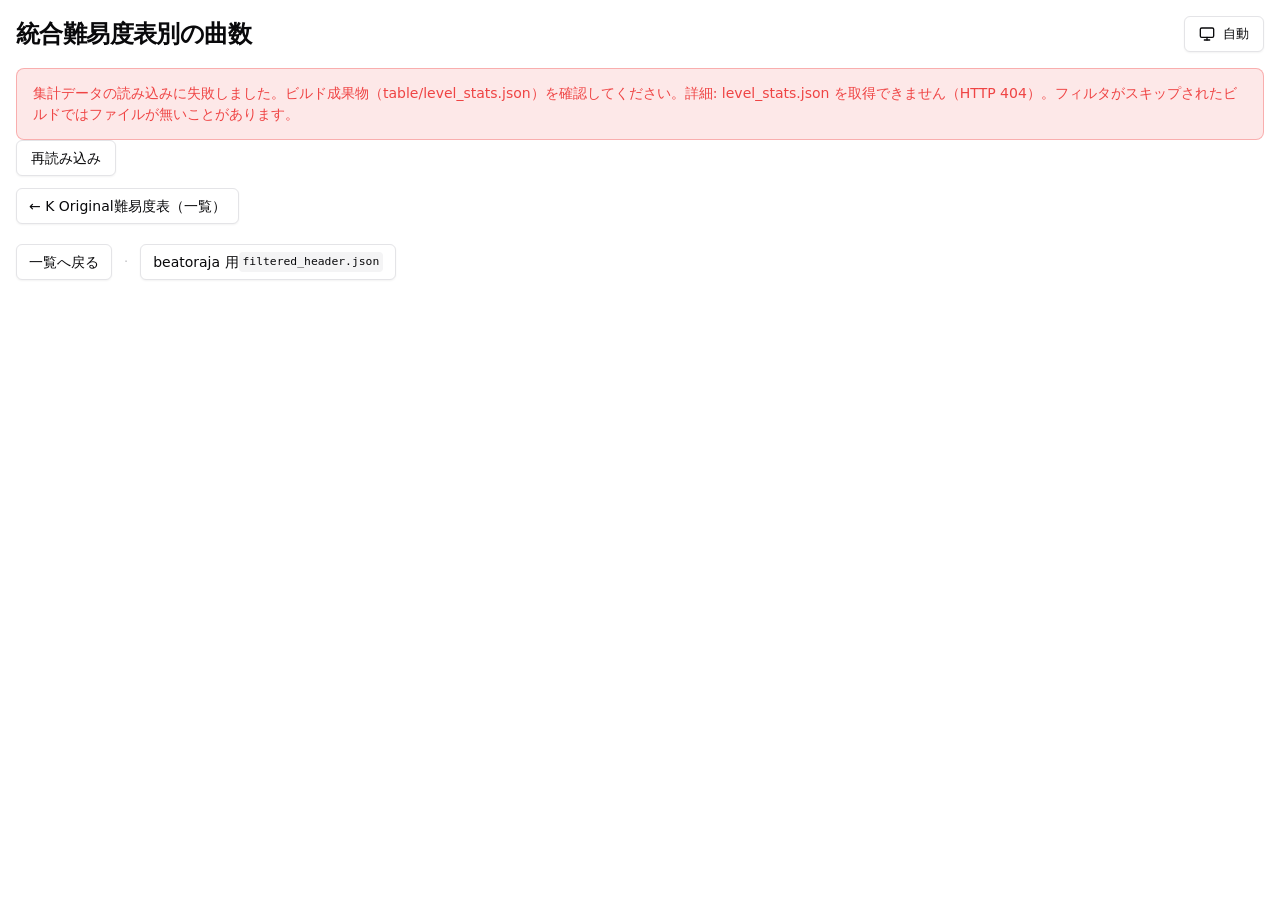
==== commit 8a1e8671: "feat: T006–T009/T017/T019–T023 対応（Pages UI・CI・互換チェックリスト） beatoraja 互換の追従手順をドキュメント化し、browser_rows の p" ====
--- a/docs/level-stats.html
+++ b/docs/level-stats.html
@@ -5,46 +5,61 @@
   <meta name="viewport" content="width=device-width, initial-scale=1" />
   <title>K Original難易度表 — 統合難易度表別の曲数</title>
   <link rel="stylesheet" href="assets/k-original-ui.css" />
-  <script src="assets/theme-toggle.js"></script>
+  <script src="assets/theme-toggle.js" defer></script>
 </head>
 <body class="level-stats-page">
+  <a class="skip-link" href="#main-content">メインへスキップ</a>
   <div class="wrap">
     <header class="site-header">
-      <div class="site-head-main">
-        <p class="nav"><a href="./index.html">← K Original難易度表</a></p>
-        <h1>統合難易度表別の曲数</h1>
-      </div>
+      <h1 id="page-h1">統合難易度表別の曲数</h1>
       <button type="button" class="shadcn-btn" id="theme-toggle" aria-label="配色を切り替え">
         <span class="shadcn-btn-icon-wrap" id="theme-toggle-icon" aria-hidden="true"></span>
         <span class="shadcn-btn-text" id="theme-toggle-text">自動</span>
       </button>
     </header>
-    <p class="lead">
-      Actions が生成する <code>table/level_stats.json</code> を表示します。
-    </p>
+    <div id="load-status" class="load-status" role="status" aria-live="polite">集計データを読み込み中です…</div>
     <div id="meta" class="meta" hidden>
       <dl id="meta-dl"></dl>
     </div>
-    <div id="err" class="err" hidden></div>
-    <section id="level-stats-section" class="level-stats" hidden>
-      <h2>統合難易度表ごとのレベル別件数</h2>
-      <div id="level-stats-grid" class="level-stats-grid"></div>
-    </section>
+    <div id="err" class="err" role="alert" aria-live="assertive" hidden></div>
+    <button type="button" class="shadcn-btn" id="reload-data" hidden>再読み込み</button>
+    <main id="main-content" tabindex="-1">
+      <p class="nav" style="margin-bottom:0.75rem">
+        <a href="./index.html">← K Original難易度表（一覧）</a>
+      </p>
+      <section id="level-stats-section" class="level-stats" hidden>
+        <h2>統合難易度表ごとのレベル別件数</h2>
+        <div id="level-stats-grid" class="level-stats-grid"></div>
+      </section>
+    </main>
+    <footer class="site-footer">
+      <a class="shadcn-link" href="./index.html">一覧へ戻る</a>
+      <span class="footer-sep" aria-hidden="true">·</span>
+      <a class="shadcn-link" href="./table/filtered_header.json" target="_blank" rel="noopener noreferrer">beatoraja 用 <code>filtered_header.json</code></a>
+    </footer>
   </div>
   <script>
 (function () {
+  var loadStatus = document.getElementById("load-status");
   var metaEl = document.getElementById("meta");
   var metaDl = document.getElementById("meta-dl");
   var errEl = document.getElementById("err");
+  var reloadBtn = document.getElementById("reload-data");
   var levelSec = document.getElementById("level-stats-section");
   var levelGrid = document.getElementById("level-stats-grid");
+  var mainEl = document.getElementById("main-content");
+
+  if (mainEl) mainEl.setAttribute("aria-busy", "true");
 
   fetch("./table/level_stats.json", { cache: "no-store" })
     .then(function (r) {
-      if (!r.ok) throw new Error("level_stats.json を取得できません (" + r.status + ")。フィルタがスキップされたビルドではファイルが無いことがあります。");
+      if (!r.ok) throw new Error("level_stats.json を取得できません（HTTP " + r.status + "）。フィルタがスキップされたビルドではファイルが無いことがあります。");
       return r.json();
     })
     .then(function (ld) {
+      if (loadStatus) loadStatus.hidden = true;
+      if (reloadBtn) reloadBtn.hidden = true;
+      if (mainEl) mainEl.setAttribute("aria-busy", "false");
       metaDl.innerHTML = "";
       if (ld.sql_where) {
         var dt = document.createElement("dt");
@@ -148,8 +163,18 @@
       levelSec.hidden = false;
     })
     .catch(function (e) {
-      errEl.textContent = "集計データの読み込みに失敗しました: " + String(e.message || e);
+      if (loadStatus) loadStatus.hidden = true;
+      if (mainEl) mainEl.setAttribute("aria-busy", "false");
+      errEl.textContent =
+        "集計データの読み込みに失敗しました。ビルド成果物（table/level_stats.json）を確認してください。詳細: " +
+        String(e.message || e);
       errEl.hidden = false;
+      if (reloadBtn) {
+        reloadBtn.hidden = false;
+        reloadBtn.onclick = function () {
+          location.reload();
+        };
+      }
     });
 })();
   </script>
--- a/docs/assets/k-original-ui.css
+++ b/docs/assets/k-original-ui.css
@@ -26,7 +26,8 @@
       --radius: 0.5rem;
       --group-t: 221 83% 96%;
       --group-d: 142 76% 94%;
-      --group-chat: 262 83% 96%;
+      --group-chart: 262 83% 96%;
+      --group-ir: 35 90% 93%;
       --row-alt: 240 5% 98%;
       --link: 221 83% 53%;
     }
@@ -53,7 +54,8 @@
         --ring: 240 4.9% 83.9%;
         --group-t: 224 76% 16%;
         --group-d: 143 64% 14%;
-        --group-chat: 262 35% 18%;
+        --group-chart: 262 35% 18%;
+        --group-ir: 32 45% 18%;
         --row-alt: 240 4% 9%;
         --link: 217 91% 60%;
       }
@@ -80,7 +82,8 @@
       --ring: 240 4.9% 83.9%;
       --group-t: 224 76% 16%;
       --group-d: 143 64% 14%;
-      --group-chat: 262 35% 18%;
+      --group-chart: 262 35% 18%;
+      --group-ir: 32 45% 18%;
       --row-alt: 240 4% 9%;
       --link: 217 91% 60%;
     }
@@ -106,7 +109,8 @@
       --ring: 240 5.9% 10%;
       --group-t: 221 83% 96%;
       --group-d: 142 76% 94%;
-      --group-chat: 262 83% 96%;
+      --group-chart: 262 83% 96%;
+      --group-ir: 35 90% 93%;
       --row-alt: 240 5% 98%;
       --link: 221 83% 53%;
     }
@@ -191,13 +195,25 @@
     .meta dl { margin: 0; display: grid; grid-template-columns: auto 1fr; gap: 0.25rem 1rem; }
     .meta dt { color: hsl(var(--muted-foreground)); font-weight: 500; }
     .meta dd { margin: 0; word-break: break-all; }
-    .sortbar {
-      display: flex; flex-wrap: wrap; gap: 0.75rem; align-items: center;
-      padding: 0.65rem 0.85rem;
-      margin-bottom: 0.75rem;
-      position: sticky;
-      top: 0;
-      z-index: 5;
+    .sortbar-multi {
+      flex-direction: column;
+      align-items: stretch;
+      gap: 0.5rem;
+    }
+    .sort-priority-row {
+      display: flex;
+      flex-wrap: wrap;
+      align-items: center;
+      gap: 0.5rem 0.75rem;
+    }
+    .sort-priority-label {
+      min-width: 5.25rem;
+      font-size: 0.8125rem;
+      color: hsl(var(--muted-foreground));
+      font-weight: 600;
+    }
+    .sort-dir-select {
+      min-width: 5rem;
     }
     .sortbar label { font-size: 0.8125rem; color: hsl(var(--muted-foreground)); white-space: nowrap; font-weight: 500; }
     /* shadcn Select 相当 */
@@ -290,7 +306,14 @@
       color: hsl(var(--muted-foreground));
       padding: 0.55rem 0.75rem;
     }
-    .filter-src > span:first-child { font-weight: 500; color: hsl(var(--foreground)); margin-right: 0.25rem; }
+    .filter-src > .filter-src-lead {
+      font-weight: 600;
+      color: hsl(var(--foreground));
+      margin: 0 0 0.35rem;
+      width: 100%;
+      flex: 1 0 100%;
+      font-size: 0.8125rem;
+    }
     .filter-src label {
       display: inline-flex; align-items: center; gap: 0.4rem;
       cursor: pointer; user-select: none;
@@ -359,6 +382,12 @@
       overflow: auto;
       max-height: min(78vh, 900px);
     }
+    /* 列幅は colgroup + table-layout: fixed（ドラッグリサイズ用） */
+    #tbl {
+      table-layout: fixed;
+      width: max-content;
+      min-width: 100%;
+    }
     table {
       border-collapse: collapse;
       font-size: 0.8125rem;
@@ -377,11 +406,48 @@
       top: 0;
       z-index: 2;
       font-weight: 600;
+      overflow: visible;
     }
     th.group-t { background-color: hsl(var(--group-t)); color: hsl(var(--foreground)); }
     th.group-d { background-color: hsl(var(--group-d)); color: hsl(var(--foreground)); }
-    th.group-chat { background-color: hsl(var(--group-chat)); color: hsl(var(--foreground)); }
-    td.chat-cell { white-space: nowrap; }
+    th.group-ir { background-color: hsl(var(--group-ir)); color: hsl(var(--foreground)); }
+    th.group-chart { background-color: hsl(var(--group-chart)); color: hsl(var(--foreground)); }
+    td.ir-cell { white-space: nowrap; }
+    td.chart-cell { white-space: nowrap; }
+    th.cell-max,
+    td.cell-max {
+      /* 既定列幅は col の 50ch。ここは折り返し優先（狭い列でも最低限読めるよう min） */
+      min-width: 50ch;
+      max-width: none;
+      white-space: normal;
+      word-break: break-word;
+      overflow-wrap: anywhere;
+      vertical-align: top;
+    }
+    @supports (width: 1ic) {
+      th.cell-max,
+      td.cell-max {
+        min-width: 50ic;
+      }
+    }
+    th .col-resize-handle {
+      position: absolute;
+      right: 0;
+      top: 0;
+      bottom: 0;
+      width: 6px;
+      cursor: col-resize;
+      z-index: 4;
+      user-select: none;
+      touch-action: none;
+    }
+    th .col-resize-handle:hover {
+      background-color: hsl(var(--primary) / 0.18);
+    }
+    body.col-resizing {
+      user-select: none;
+      cursor: col-resize !important;
+    }
     tr:nth-child(even) td { background-color: hsl(var(--row-alt) / 0.85); }
     tr:hover td { background-color: hsl(var(--accent)); }
     td.num { text-align: right; font-variant-numeric: tabular-nums; }
@@ -492,7 +558,7 @@
     }
     .level-stats-card .scroll-mini {
       overflow: auto;
-      max-height: 14rem;
+      max-height: min(70vh, 42rem);
       border-radius: calc(var(--radius) - 2px);
       border: 1px solid hsl(var(--border));
       background-color: hsl(var(--background));
@@ -513,3 +579,71 @@
       top: 0;
       z-index: 1;
     }
+
+    .skip-link {
+      position: absolute;
+      left: -9999px;
+      top: 0.5rem;
+      z-index: 100;
+      padding: 0.5rem 0.75rem;
+      background: hsl(var(--primary));
+      color: hsl(var(--primary-foreground));
+      border-radius: var(--radius);
+      font-size: 0.875rem;
+      font-weight: 500;
+      text-decoration: none;
+    }
+    .skip-link:focus {
+      left: 0.5rem;
+      outline: 2px solid hsl(var(--ring));
+      outline-offset: 2px;
+    }
+    main#main-content:focus {
+      outline: none;
+    }
+    .load-status {
+      margin: 0 0 0.75rem;
+      padding: 0.5rem 0.75rem;
+      font-size: 0.875rem;
+      color: hsl(var(--muted-foreground));
+      border: 1px dashed hsl(var(--border));
+      border-radius: var(--radius);
+      background: hsl(var(--muted) / 0.35);
+    }
+    #reload-data {
+      margin: 0 0 0.75rem;
+    }
+    .pagination-bar {
+      display: flex;
+      flex-wrap: wrap;
+      align-items: center;
+      gap: 0.5rem 0.75rem;
+      margin: 0.75rem 0 0;
+      padding: 0.5rem 0;
+    }
+    .page-indicator {
+      font-size: 0.875rem;
+      color: hsl(var(--muted-foreground));
+      min-width: 6rem;
+      text-align: center;
+    }
+    @media (max-width: 640px) {
+      body {
+        padding: 0.75rem 0.5rem 1.5rem;
+      }
+      .scroll {
+        margin-inline: -0.25rem;
+        padding-inline: 0.25rem;
+      }
+      #tbl {
+        font-size: 0.8125rem;
+      }
+      .shadcn-btn,
+      .shadcn-link {
+        min-height: 44px;
+      }
+      footer.site-footer {
+        flex-direction: column;
+        align-items: stretch;
+      }
+    }
